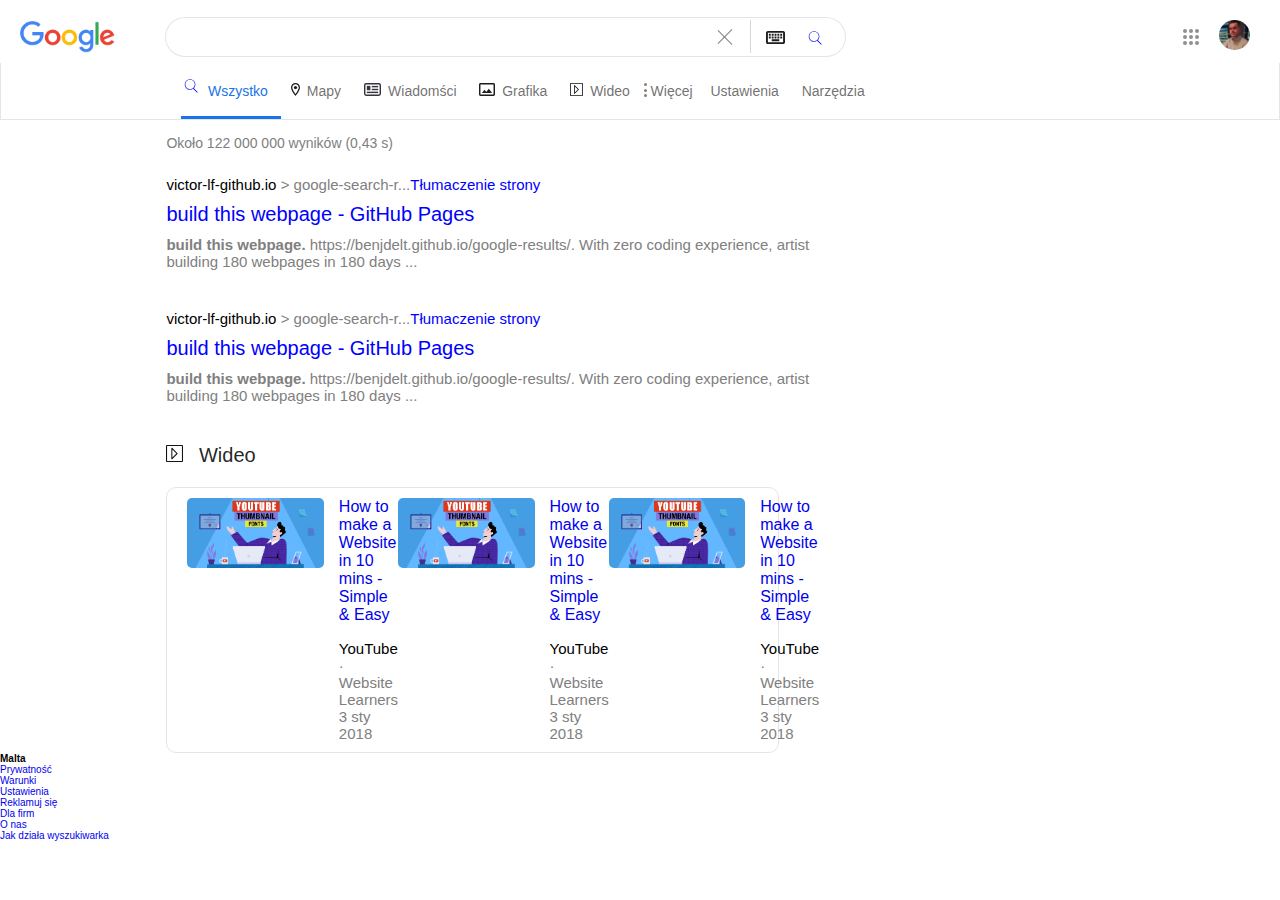
==== search/index.html @ 7e990cce "working on search page" ====
<!DOCTYPE html>
<html lang="en">
  <head>
    <meta charset="UTF-8" />
    <meta name="viewport" content="width=device-width, initial-scale=1.0" />
    <title>Google</title>
    <link rel="stylesheet" href="/search/style.css" />
  </head>
  <body>
    <header>
      <nav class="links">
        <img id="logo" src="/googlelogo_color_272x92dp.png" alt="logo" />
        <div class="search">
          <input class="input" type="search" name="search" id="search" />
          <div class="search-end">
            <div class="x">
              <div class="bar1"></div>
              <div class="bar2"></div>
            </div>
            <div class="bar3"></div>
            <div class="icons">
              <img class="search-icons" src="/icon/keyboard.svg" alt="" /><img
                class="search-icons lupa"
                src="/icon/search.svg"
              />
            </div>
          </div>
        </div>
        <div class="right-site">
          <a href="#">
            <div class="more">
              <div class="grid">
                <div class="box"></div>
                <div class="box"></div>
                <div class="box"></div>
                <div class="box"></div>
                <div class="box"></div>
                <div class="box"></div>
                <div class="box"></div>
                <div class="box"></div>
                <div class="box"></div>
              </div>
              <div class="circle"></div>
            </div>
          </a>

          <a href="#"
            ><img
              id="user_pic"
              src="/20191107_204001.jpg"
              height="40px"
              alt="Users picture"
          /></a>
        </div>
      </nav>
      <nav class="navigation">
        <ul>
          <li>
            <a class="active" href="#"
              ><img class="lupa" src="/icon/search.svg" alt="" />Wszystko</a
            >
            <div class="active-bar"></div>
          </li>
          <li>
            <a href="#"><img src="/icon/location.svg" alt="" />Mapy</a>
          </li>
          <li>
            <a href="#"><img src="/icon/news.svg" alt="" />Wiadomści</a>
          </li>
          <li>
            <a href="#"><img src="/icon/photo.svg" alt="" />Grafika</a>
          </li>
          <li>
            <a href="#"><img src="/icon/play.svg" alt="" />Wideo</a>
          </li>
          <li>
            <a href="#">
              <div class="wiecej">
                <div class="grid2">
                  <div class="box1"></div>
                  <div class="box1"></div>
                  <div class="box1"></div>
                </div>
                Więcej
              </div>
            </a>
          </li>
          <li><a class="setting" href="#">Ustawienia</a></li>
          <li><a href="#">Narzędzia</a></li>
        </ul>
      </nav>
    </header>

    <main>
      <h3>Około 122 000 000 wyników (0,43 s)</h3>
      <div class="search-result">
        <p class="first-line">
          victor-lf-github.io
          <span class="result-google">> google-search-r...</span
          ><span class="result-link">Tłumaczenie strony</span>
        </p>
        <p class="result-name">build this webpage - GitHub Pages</p>
        <p class="result-description">
          <span class="first-sentence">build this webpage.</span>
          https://benjdelt.github.io/google-results/. With zero coding
          experience, artist <br> building 180 webpages in 180 days ...
        </p>
      </div>
      <div class="search-result">
        <p class="first-line">
          victor-lf-github.io
          <span class="result-google">> google-search-r...</span
          ><span class="result-link">Tłumaczenie strony</span>
        </p>
        <p class="result-name">build this webpage - GitHub Pages</p>
        <p class="result-description">
          <span class="first-sentence">build this webpage.</span>
          https://benjdelt.github.io/google-results/. With zero coding
          experience, artist <br />
          building 180 webpages in 180 days ...
        </p>
      </div>
      <div class="title">
      <h2 class="wideo"><img class="playbutton" src="/icon/play.svg" > Wideo </h2>
    </div>
      <section class="video-block">
      
      <div class="video">
        <img class="yt-thumbnail" src="/youtubeThumbnail.png" alt="youtube Thumbnail">
        <div class="video-text">
          <h2 class="video-title"><a href="#">How to make a Website in 10 mins - Simple & Easy</a> </h2>
          <p>YouTube <span class="result-description">&middot; Website Learners <br>3 sty 2018 </span> </p>
            
        </div>
        <div class="video">
          <img class="yt-thumbnail" src="/youtubeThumbnail.png" alt="youtube Thumbnail">
          <div class="video-text">
            <h2 class="video-title"><a href="#">How to make a Website in 10 mins - Simple & Easy</a> </h2>
            <p>YouTube <span class="result-description">&middot; Website Learners <br>3 sty 2018 </span> </p>
              
          </div>
          <div class="video">
            <img class="yt-thumbnail" src="/youtubeThumbnail.png" alt="youtube Thumbnail">
            <div class="video-text">
              <h2 class="video-title"><a href="#">How to make a Website in 10 mins - Simple & Easy</a> </h2>
              <p>YouTube <span class="result-description">&middot; Website Learners <br>3 sty 2018 </span> </p>
                
            </div>

        
      </div>
    </section>
    </main>

    <footer>
      <h4>Malta</h4>
      <div class="footer">
        <ul class="footer-links">
          <li><a href="#">Prywatność</a></li>
          <li><a href="#">Warunki</a></li>
          <li><a href="#">Ustawienia</a></li>
        </ul>
        <ul class="footer-links-2">
          <li><a href="#">Reklamuj się</a></li>
          <li><a href="#">Dla firm</a></li>
          <li><a href="#">O nas</a></li>
          <li><a href="#">Jak działa wyszukiwarka</a></li>
        </ul>
      </div>
    </footer>
  </body>
</html>
---- search/style.css ----
* {
  margin: 0em;
  padding: 0em;
  box-sizing: border-box;
}
html {
  font-size: 62.5%;
  font-family: Arial, Helvetica, sans-serif;
}
img {
  height: 1.3rem;
}
p {
  font-size: 1.5rem;
}
a {
  text-decoration: none;
}
/* search bar and links */

header a {
  color: rgba(75, 74, 74, 0.788);

  font-size: 1.4rem;
  font-family: Arial, Helvetica, sans-serif;
}
.links {
  max-width: 100%;
  margin: 0 2rem;
  display: flex;
  align-items: center;
  justify-content: space-between;
  padding-top: 1rem;
}
.box1 {
  background-color: gray;
  height: 3px;
  width: 3px;
  border-radius: 50%;
}
.box {
  background-color: rgb(110, 108, 108);
  height: 4px;
  width: 4px;
  border-radius: 50%;
}

.grid {
  display: grid;
  grid-template-columns: repeat(3, 1fr);
  grid-template-rows: repeat(3, 1fr);
  grid-gap: 2px;
  margin-right: 2rem;
}
.grid2 {
  display: grid;
  grid-template-columns: 1fr;
  grid-template-rows: repeat(3, 1fr);
  grid-gap: 1px;
  margin-right: 0.4rem;
}
.x {
  display: inline-block;
  align-items: center;
}

.bar1,
.bar2 {
  width: 2rem;
  height: 0.1rem;

  background-color: gray;
}

.bar1 {
  transform: rotatez(-45deg);
}
.bar2 {
  transform: rotatez(45deg);
}
.bar3 {
  width: 0.14rem;
  height: 3.3rem;
  background-color: rgba(0, 0, 0, 0.158);
  margin: 0 1.5rem;
}
.search {
  display: flex;
  margin-left: 3rem;
  margin-right: auto;
  align-items: center;
}
.search:hover {
  box-shadow: 0 0 3px 3px rgba(75, 74, 74, 0.144);
  border-radius: 30px;
}
input {
  border: 1px rgba(0, 0, 0, 0.1) solid;
  border-radius: 30px;
  border-right: none;
  width: 55rem;
  height: 4rem;
  margin: auto;
  border-bottom-right-radius: 0;
  border-top-right-radius: 0;
}
.search-end {
  display: flex;
  align-items: center;
  border: 1px rgba(0, 0, 0, 0.1) solid;
  border-radius: 30px;
  border-left: none;
  border-bottom-left-radius: 0;
  border-top-left-radius: 0;
  height: 4rem;
}
.icons {
  display: flex;
  justify-content: space-evenly;
}
.search-icons {
  margin-right: 2rem;
  margin-top: 0.6rem;
}
.right-site {
  display: flex;
  margin: 1rem;
  align-items: center;
}
.more {
  position: relative;
}
.circle {
  position: absolute;
  top: -0.9rem;
  left: -0.9rem;
  background-color: rgba(255, 255, 255, 0.247);
  height: 3.5rem;
  width: 3.5rem;
  border-radius: 50%;
}
.circle:hover {
  display: block;
  position: absolute;
  top: -0.9rem;
  left: -0.9rem;
  background-color: rgba(188, 187, 206, 0.425);
  height: 3.5rem;
  width: 3.5rem;
  border-radius: 50%;
}
#logo {
  height: 3.2rem;
  margin-right: 2rem;
}
.lupa {
  height: 2rem;
  margin-top: 0.3rem;
}
#user_pic {
  height: 3rem;
  border-radius: 50%;
}
/* navigation bar */

.wiecej {
  display: flex;
  position: absolute;
  top: -1.3rem;
  right: -4rem;
}
.setting {
  margin-left: 3.5rem;
}
.navigation ul {
  margin-left: 17em;
}
.navigation ul li {
  display: inline-flex;
  list-style: none;
  margin: 1rem;
  text-align: center;
  position: relative;
}
.navigation img {
  margin-right: 0.7rem;
}
.navigation {
  border: 1px rgba(0, 0, 0, 0.1) solid;
  padding-bottom: 1rem;
  border-top: none;
}
.active {
  color: #1a73e8;
  font-weight: 500;
}
.active-bar {
  position: absolute;
  bottom: -2rem;
  height: 0.3rem;
  width: 10rem;
  background-color: #1a73e8;
}

/* result section */
main {
  width: 87%;

  margin-left: auto;
}
main h3 {
  font-weight: 100;
  color: gray;
  margin: 1.5rem 0 2.5rem 0;
  font-size: 1.4rem;
}
.search-result {
  margin-bottom: 4rem;
}
.first-line {
  margin: 1rem 0;
}
.result-google {
  color: gray;
  font-weight: 500;
}
.result-link {
  color: blue;
  font-weight: 500;
}
.result-name {
  font-size: 2rem;
  color: blue;
  margin-bottom: 1rem;
}
.result-description {
  color: gray;
}
.first-sentence {
  font-weight: 600;
}
/* video section */
.title {
  display: flex;
  align-items: center;
}
.playbutton {
  height: 1.7rem;
  margin-right: 1rem;
}
.wideo {
  font-size: 2rem;
  margin-bottom: 2rem;
  font-weight: 500;
  color: rgba(0, 0, 0, 0.87);
}
.video-block {
  display: flex;
  flex-direction: row;
  border: 1px rgba(0, 0, 0, 0.1) solid;
  width: 55%;
  border-radius: 10px;
  padding: 1rem 1rem 1rem 2rem;
}
.video {
  display: flex;
}
.yt-thumbnail {
  height: 7rem;
  border-radius: 5px;
  margin-right: 1.5rem;
}
.video-text {
  display: flex;
  flex-direction: column;
  justify-content: space-evenly;
}
.video-title {
  font-weight: 500;
  font-size: 1.6rem;
  margin-bottom: 1.6rem;
}
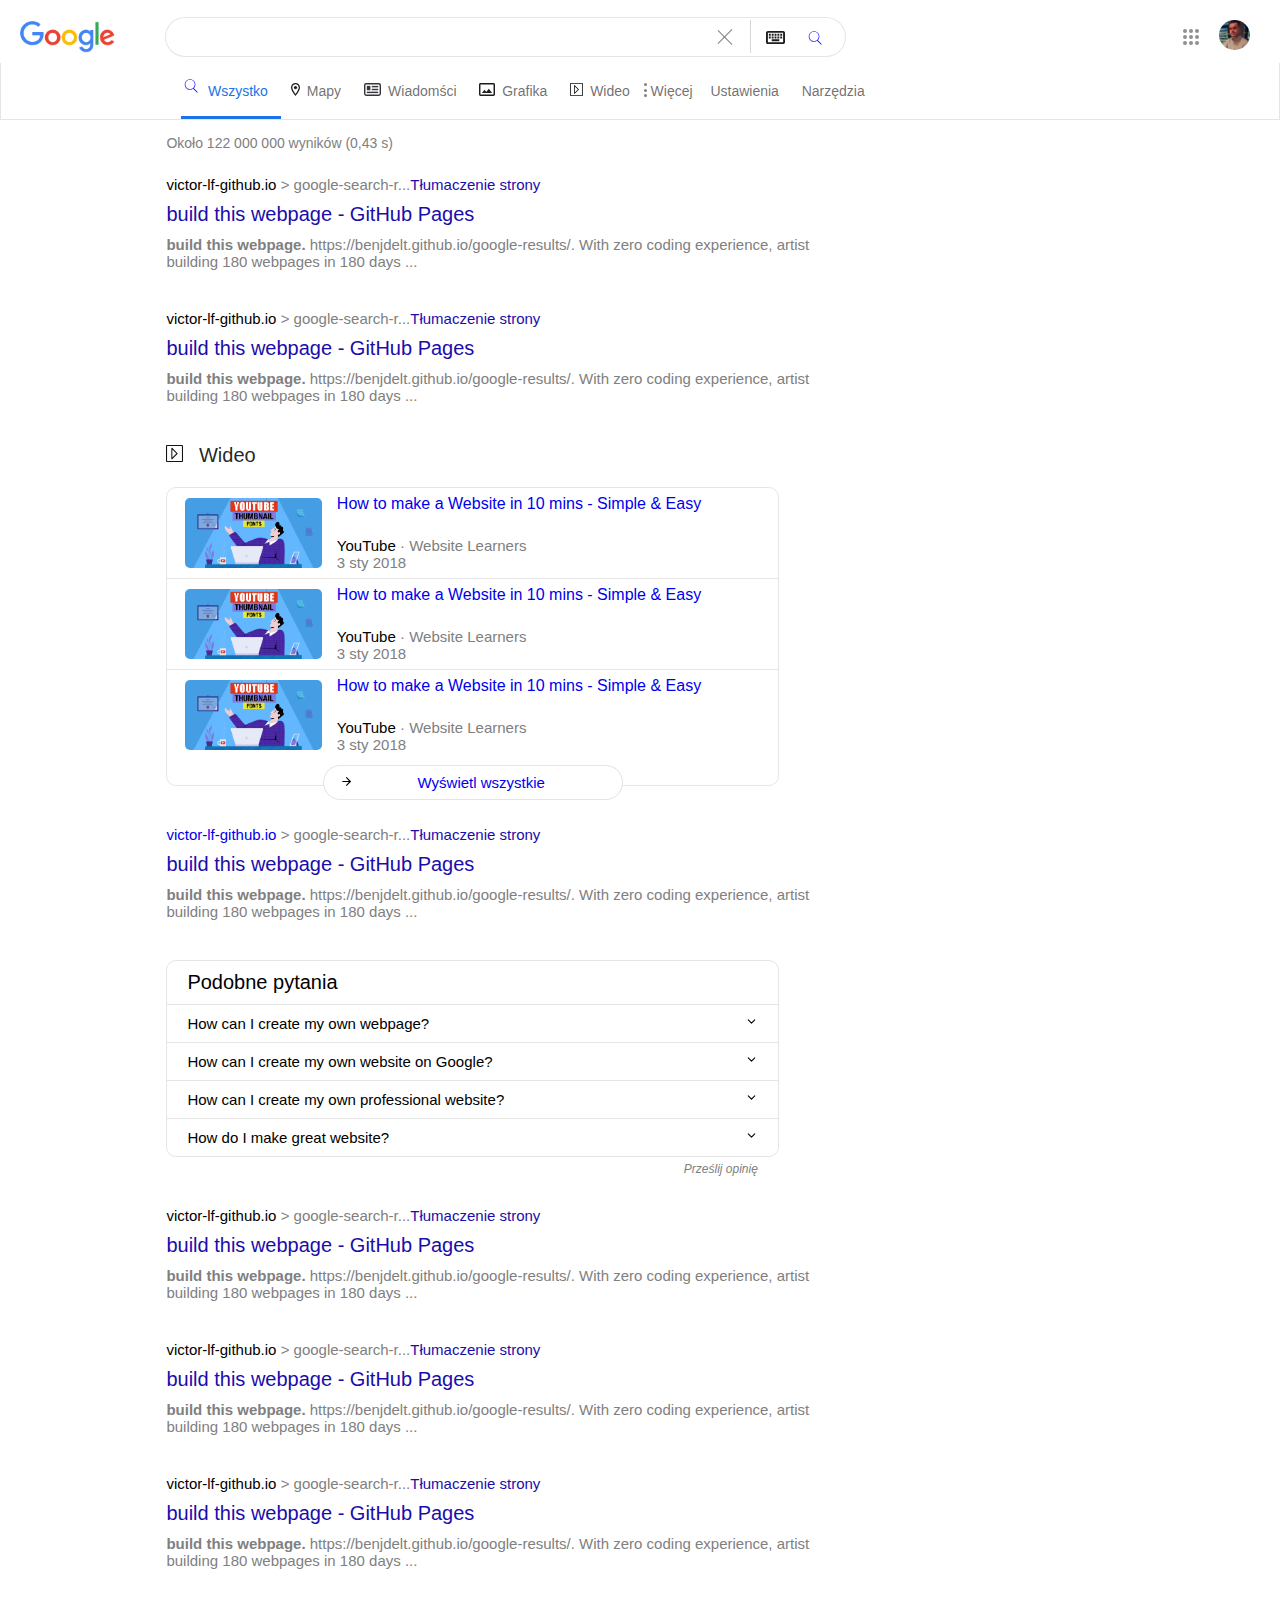
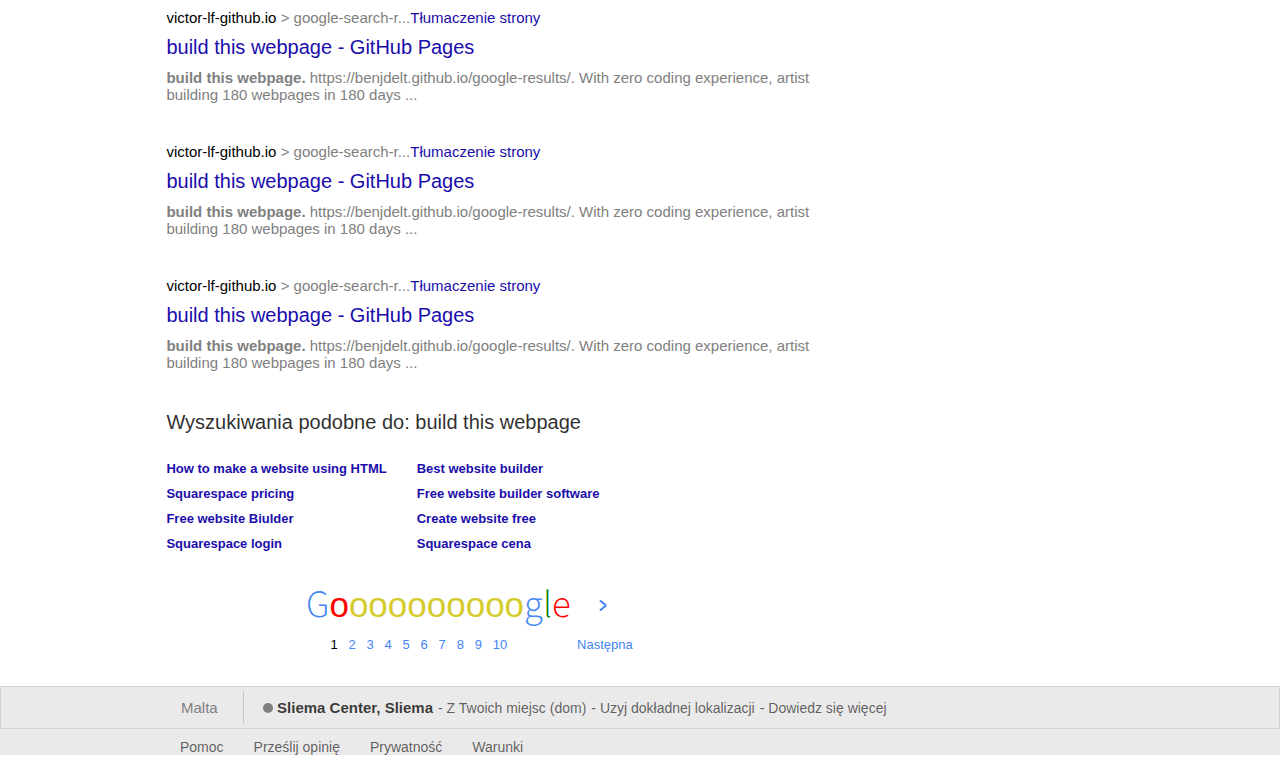
==== commit c555a36d: "finished search googlepage" ====
--- a/search/index.html
+++ b/search/index.html
@@ -4,55 +4,60 @@
     <meta charset="UTF-8" />
     <meta name="viewport" content="width=device-width, initial-scale=1.0" />
     <title>Google</title>
+    <link rel="preconnect" href="https://fonts.gstatic.com" />
+    <link
+      href="https://fonts.googleapis.com/css2?family=Noto+Sans+JP:wght@400&display=swap"
+      rel="stylesheet"
+    />
     <link rel="stylesheet" href="/search/style.css" />
   </head>
   <body>
+    <header class="links">
+      <img id="logo" src="/googlelogo_color_272x92dp.png" alt="logo" />
+      <div class="search">
+        <input class="input" type="search" name="search" id="search" />
+        <div class="search-end">
+          <div class="x">
+            <div class="bar1"></div>
+            <div class="bar2"></div>
+          </div>
+          <div class="bar3"></div>
+          <div class="icons">
+            <img class="search-icons" src="/icon/keyboard.svg" alt="" /><img
+              class="search-icons lupa"
+              src="/icon/search.svg"
+            />
+          </div>
+        </div>
+      </div>
+      <div class="right-site">
+        <a href="#">
+          <div class="more">
+            <div class="grid">
+              <div class="box"></div>
+              <div class="box"></div>
+              <div class="box"></div>
+              <div class="box"></div>
+              <div class="box"></div>
+              <div class="box"></div>
+              <div class="box"></div>
+              <div class="box"></div>
+              <div class="box"></div>
+            </div>
+            <div class="circle"></div>
+          </div>
+        </a>
+
+        <a href="#"
+          ><img
+            id="user_pic"
+            src="/20191107_204001.jpg"
+            height="40px"
+            alt="Users picture"
+        /></a>
+      </div>
+    </header>
     <header>
-      <nav class="links">
-        <img id="logo" src="/googlelogo_color_272x92dp.png" alt="logo" />
-        <div class="search">
-          <input class="input" type="search" name="search" id="search" />
-          <div class="search-end">
-            <div class="x">
-              <div class="bar1"></div>
-              <div class="bar2"></div>
-            </div>
-            <div class="bar3"></div>
-            <div class="icons">
-              <img class="search-icons" src="/icon/keyboard.svg" alt="" /><img
-                class="search-icons lupa"
-                src="/icon/search.svg"
-              />
-            </div>
-          </div>
-        </div>
-        <div class="right-site">
-          <a href="#">
-            <div class="more">
-              <div class="grid">
-                <div class="box"></div>
-                <div class="box"></div>
-                <div class="box"></div>
-                <div class="box"></div>
-                <div class="box"></div>
-                <div class="box"></div>
-                <div class="box"></div>
-                <div class="box"></div>
-                <div class="box"></div>
-              </div>
-              <div class="circle"></div>
-            </div>
-          </a>
-
-          <a href="#"
-            ><img
-              id="user_pic"
-              src="/20191107_204001.jpg"
-              height="40px"
-              alt="Users picture"
-          /></a>
-        </div>
-      </nav>
       <nav class="navigation">
         <ul>
           <li>
@@ -96,20 +101,21 @@
       <div class="search-result">
         <p class="first-line">
           victor-lf-github.io
-          <span class="result-google">> google-search-r...</span
-          ><span class="result-link">Tłumaczenie strony</span>
-        </p>
-        <p class="result-name">build this webpage - GitHub Pages</p>
-        <p class="result-description">
-          <span class="first-sentence">build this webpage.</span>
-          https://benjdelt.github.io/google-results/. With zero coding
-          experience, artist <br> building 180 webpages in 180 days ...
-        </p>
-      </div>
-      <div class="search-result">
-        <p class="first-line">
-          victor-lf-github.io
-          <span class="result-google">> google-search-r...</span
+          <span class="result-google"> &gt; google-search-r...</span
+          ><span class="result-link">Tłumaczenie strony</span>
+        </p>
+        <p class="result-name">build this webpage - GitHub Pages</p>
+        <p class="result-description">
+          <span class="first-sentence">build this webpage.</span>
+          https://benjdelt.github.io/google-results/. With zero coding
+          experience, artist <br />
+          building 180 webpages in 180 days ...
+        </p>
+      </div>
+      <div class="search-result">
+        <p class="first-line">
+          victor-lf-github.io
+          <span class="result-google">&gt; google-search-r...</span
           ><span class="result-link">Tłumaczenie strony</span>
         </p>
         <p class="result-name">build this webpage - GitHub Pages</p>
@@ -121,52 +127,266 @@
         </p>
       </div>
       <div class="title">
-      <h2 class="wideo"><img class="playbutton" src="/icon/play.svg" > Wideo </h2>
-    </div>
-      <section class="video-block">
+        <h2 class="wideo">
+          <img class="playbutton" src="/icon/play.svg" /> Wideo
+        </h2>
+      </div>
+      <section class="video-section">
+        <div class="video">
+          <img
+            class="yt-thumbnail"
+            src="/youtubeThumbnail.png"
+            alt="youtube Thumbnail"
+          />
+          <div class="video-text">
+            <h2 class="video-title">
+              <a href="#">How to make a Website in 10 mins - Simple & Easy</a>
+            </h2>
+            <p>
+              YouTube
+              <span class="result-description"
+                >&middot; Website Learners <br />3 sty 2018
+              </span>
+            </p>
+          </div>
+        </div>
+        <div class="video">
+          <img
+            class="yt-thumbnail"
+            src="/youtubeThumbnail.png"
+            alt="youtube Thumbnail"
+          />
+          <div class="video-text">
+            <h2 class="video-title">
+              <a href="#">How to make a Website in 10 mins - Simple & Easy</a>
+            </h2>
+            <p>
+              YouTube
+              <span class="result-description"
+                >&middot; Website Learners <br />3 sty 2018
+              </span>
+            </p>
+          </div>
+        </div>
+        <div class="video">
+          <img
+            class="yt-thumbnail"
+            src="/youtubeThumbnail.png"
+            alt="youtube Thumbnail"
+          />
+          <div class="video-text">
+            <h2 class="video-title">
+              <a href="#">How to make a Website in 10 mins - Simple & Easy</a>
+            </h2>
+            <p>
+              YouTube
+              <span class="result-description"
+                >&middot; Website Learners <br />3 sty 2018
+              </span>
+            </p>
+          </div>
+        </div>
+
+        <a class="show-more" href="#"
+          ><img src="/icon/arrow.svg" /> Wyświetl wszystkie</a
+        >
+      </section>
+      <a href="#"><div class="search-result">
+        <p class="first-line">
+          victor-lf-github.io
+          <span class="result-google">&gt; google-search-r...</span
+          ><span class="result-link">Tłumaczenie strony</span>
+        </p>
+        <p class="result-name">build this webpage - GitHub Pages</p>
+        <p class="result-description">
+          <span class="first-sentence">build this webpage.</span>
+          https://benjdelt.github.io/google-results/. With zero coding
+          experience, artist <br />
+          building 180 webpages in 180 days ...
+        </p>
+      </div></a>
       
-      <div class="video">
-        <img class="yt-thumbnail" src="/youtubeThumbnail.png" alt="youtube Thumbnail">
-        <div class="video-text">
-          <h2 class="video-title"><a href="#">How to make a Website in 10 mins - Simple & Easy</a> </h2>
-          <p>YouTube <span class="result-description">&middot; Website Learners <br>3 sty 2018 </span> </p>
-            
-        </div>
-        <div class="video">
-          <img class="yt-thumbnail" src="/youtubeThumbnail.png" alt="youtube Thumbnail">
-          <div class="video-text">
-            <h2 class="video-title"><a href="#">How to make a Website in 10 mins - Simple & Easy</a> </h2>
-            <p>YouTube <span class="result-description">&middot; Website Learners <br>3 sty 2018 </span> </p>
-              
-          </div>
-          <div class="video">
-            <img class="yt-thumbnail" src="/youtubeThumbnail.png" alt="youtube Thumbnail">
-            <div class="video-text">
-              <h2 class="video-title"><a href="#">How to make a Website in 10 mins - Simple & Easy</a> </h2>
-              <p>YouTube <span class="result-description">&middot; Website Learners <br>3 sty 2018 </span> </p>
-                
-            </div>
-
-        
-      </div>
-    </section>
+      <section class="questions">
+        <h2>Podobne pytania</h2>
+        <div class="question">
+          <p>How can I create my own webpage?</p>
+          <img src="/icon/down.svg" />
+        </div>
+        <div class="question">
+          <p>How can I create my own website on Google?</p>
+          <img src="/icon/down.svg" />
+        </div>
+        <div class="question">
+          <p>How can I create my own professional website?</p>
+          <img src="/icon/down.svg" />
+        </div>
+        <div class="question">
+          <p>How do I make great website?</p>
+          <img src="/icon/down.svg" />
+        </div>
+
+        <p class="opinion">Prześlij opinię</p>
+      </section>
+      <div class="search-result">
+        <p class="first-line">
+          victor-lf-github.io
+          <span class="result-google">&gt; google-search-r...</span
+          ><span class="result-link">Tłumaczenie strony</span>
+        </p>
+        <p class="result-name">build this webpage - GitHub Pages</p>
+        <p class="result-description">
+          <span class="first-sentence">build this webpage.</span>
+          https://benjdelt.github.io/google-results/. With zero coding
+          experience, artist <br />
+          building 180 webpages in 180 days ...
+        </p>
+      </div>
+      <div class="search-result">
+        <p class="first-line">
+          victor-lf-github.io
+          <span class="result-google">&gt; google-search-r...</span
+          ><span class="result-link">Tłumaczenie strony</span>
+        </p>
+        <p class="result-name">build this webpage - GitHub Pages</p>
+        <p class="result-description">
+          <span class="first-sentence">build this webpage.</span>
+          https://benjdelt.github.io/google-results/. With zero coding
+          experience, artist <br />
+          building 180 webpages in 180 days ...
+        </p>
+      </div>
+      <div class="search-result">
+        <p class="first-line">
+          victor-lf-github.io
+          <span class="result-google">&gt; google-search-r...</span
+          ><span class="result-link">Tłumaczenie strony</span>
+        </p>
+        <p class="result-name">build this webpage - GitHub Pages</p>
+        <p class="result-description">
+          <span class="first-sentence">build this webpage.</span>
+          https://benjdelt.github.io/google-results/. With zero coding
+          experience, artist <br />
+          building 180 webpages in 180 days ...
+        </p>
+      </div>
+      <div class="search-result">
+        <p class="first-line">
+          victor-lf-github.io
+          <span class="result-google">&gt; google-search-r...</span
+          ><span class="result-link">Tłumaczenie strony</span>
+        </p>
+        <p class="result-name">build this webpage - GitHub Pages</p>
+        <p class="result-description">
+          <span class="first-sentence">build this webpage.</span>
+          https://benjdelt.github.io/google-results/. With zero coding
+          experience, artist <br />
+          building 180 webpages in 180 days ...
+        </p>
+      </div>
+      <div class="search-result">
+        <p class="first-line">
+          victor-lf-github.io
+          <span class="result-google">&gt; google-search-r...</span
+          ><span class="result-link">Tłumaczenie strony</span>
+        </p>
+        <p class="result-name">build this webpage - GitHub Pages</p>
+        <p class="result-description">
+          <span class="first-sentence">build this webpage.</span>
+          https://benjdelt.github.io/google-results/. With zero coding
+          experience, artist <br />
+          building 180 webpages in 180 days ...
+        </p>
+      </div>
+      <div class="search-result">
+        <p class="first-line">
+          victor-lf-github.io
+          <span class="result-google">&gt; google-search-r...</span
+          ><span class="result-link">Tłumaczenie strony</span>
+        </p>
+        <p class="result-name">build this webpage - GitHub Pages</p>
+        <p class="result-description">
+          <span class="first-sentence">build this webpage.</span>
+          https://benjdelt.github.io/google-results/. With zero coding
+          experience, artist <br />
+          building 180 webpages in 180 days ...
+        </p>
+      </div>
+      <h2 class="similars">Wyszukiwania podobne do: build this webpage</h2>
+      <div class="similar">
+        <ul>
+          <li><a href="#">How to make a website using HTML</a></li>
+          <li><a href="#">Squarespace pricing</a></li>
+          <li><a href="#">Free website Biulder</a></li>
+          <li><a href="#">Squarespace login</a></li>
+        </ul>
+        <ul>
+          <li><a href="#">Best website builder</a></li>
+          <li><a href="#">Free website builder software</a></li>
+          <li><a href="#">Create website free</a></li>
+          <li><a href="#">Squarespace cena</a></li>
+        </ul>
+      </div>
+      <div class="gogle">
+        <div>
+          <h2 class="google">
+            <span style="color: #4285f4">G</span
+            ><span style="font-family: Arial, Helvetica, sans-serif; color: red"
+              >o</span
+            ><span
+              style="
+                font-family: Arial, Helvetica, sans-serif;
+                color: rgb(214, 203, 45);
+              "
+              >ooooooooo</span
+            ><span style="color: #4285f4">g</span
+            ><span style="color: green">l</span
+            ><span style="color: red">e</span>
+          </h2>
+
+          <ul class="numbers">
+            <li>
+              <a href="#"><span style="color: black">1</span></a>
+            </li>
+            <li><a href="#">2</a></li>
+            <li><a href="#">3</a></li>
+            <li><a href="#">4</a></li>
+            <li><a href="#">5</a></li>
+            <li><a href="#">6</a></li>
+            <li><a href="#">7</a></li>
+            <li><a href="#">8</a></li>
+            <li><a href="#">9</a></li>
+            <li><a href="#">10</a></li>
+          </ul>
+        </div>
+        <div class="next">
+          <a class="gtbutton" href="#"
+            ><div class="gtbutton">
+              <div class="nextbutton1"></div>
+              <div class="nextbutton2"></div></div
+          ></a>
+          <a href="#">Następna</a>
+        </div>
+      </div>
     </main>
 
     <footer>
-      <h4>Malta</h4>
-      <div class="footer">
-        <ul class="footer-links">
-          <li><a href="#">Prywatność</a></li>
-          <li><a href="#">Warunki</a></li>
-          <li><a href="#">Ustawienia</a></li>
+      <nav class="footer">
+        <h2>Malta</h2>
+        <div class="bar3"></div>
+        <ul>
+          <li><div class="gray-dot"></div></li>
+          <li><p>Sliema Center, Sliema</p></li>
+          <li><a href="#">- Z Twoich miejsc (dom)</a></li>
+          <li><a href="#">- Uzyj dokładnej lokalizacji</a></li>
+          <li><a href="#"> - Dowiedz się więcej</a></li>
         </ul>
-        <ul class="footer-links-2">
-          <li><a href="#">Reklamuj się</a></li>
-          <li><a href="#">Dla firm</a></li>
-          <li><a href="#">O nas</a></li>
-          <li><a href="#">Jak działa wyszukiwarka</a></li>
-        </ul>
-      </div>
+      </nav>
+      <ul class="footer-links">
+        <li><a href="#">Pomoc</a></li>
+        <li><a href="#">Prześlij opinię</a></li>
+        <li><a href="#">Prywatność</a></li>
+        <li><a href="#">Warunki</a></li>
+      </ul>
     </footer>
   </body>
 </html>
--- a/search/style.css
+++ b/search/style.css
@@ -25,6 +25,10 @@
   font-family: Arial, Helvetica, sans-serif;
 }
 .links {
+  position: sticky;
+  top: 0em;
+  z-index: 10;
+  background: white;
   max-width: 100%;
   margin: 0 2rem;
   display: flex;
@@ -225,12 +229,12 @@
   font-weight: 500;
 }
 .result-link {
-  color: blue;
+  color: #1a0dab;
   font-weight: 500;
 }
 .result-name {
   font-size: 2rem;
-  color: blue;
+  color: #1a0dab;
   margin-bottom: 1rem;
 }
 .result-description {
@@ -254,21 +258,25 @@
   font-weight: 500;
   color: rgba(0, 0, 0, 0.87);
 }
-.video-block {
-  display: flex;
-  flex-direction: row;
+.video-section {
+  position: relative;
   border: 1px rgba(0, 0, 0, 0.1) solid;
   width: 55%;
   border-radius: 10px;
-  padding: 1rem 1rem 1rem 2rem;
+  padding-bottom: 2.5rem;
+  margin-bottom: 4rem;
 }
 .video {
   display: flex;
+  border-bottom: 1px rgba(0, 0, 0, 0.1) solid;
+}
+.video:nth-child(3) {
+  border-bottom: none;
 }
 .yt-thumbnail {
   height: 7rem;
   border-radius: 5px;
-  margin-right: 1.5rem;
+  margin: 1rem 1.5rem 1rem 1.8rem;
 }
 .video-text {
   display: flex;
@@ -280,3 +288,193 @@
   font-size: 1.6rem;
   margin-bottom: 1.6rem;
 }
+.show-more {
+  position: absolute;
+  font-size: 1.5rem;
+  font-weight: 100;
+  bottom: -1.5rem;
+  margin-left: auto;
+  margin-right: auto;
+  left: 0;
+  right: 0;
+  text-align: center;
+  background-color: white;
+  width: 30rem;
+  height: 3.5rem;
+  border: 1px rgba(0, 0, 0, 0.1) solid;
+  border-radius: 100px;
+  padding-top: 0.8rem;
+  
+}
+.show-more img{
+  margin: 0 6rem 0 -6rem;
+}
+.questions{
+  position: relative;
+  border: 1px rgba(0, 0, 0, 0.1) solid;
+  width: 55%;
+  border-radius: 10px;
+  margin-bottom: 5rem;
+}
+.question:nth-child(5){
+  border-bottom: none;
+}
+.questions h2{
+  font-size: 2rem;
+  font-weight: 200;
+  padding: 1rem 2rem;
+  border-bottom: 1px rgba(0, 0, 0, 0.1) solid;
+}
+.question{
+  display: flex;
+  justify-content: space-between;
+  padding: 1rem 2rem;
+  border-bottom: 1px rgba(0, 0, 0, 0.1) solid;
+  font-weight: 300;
+}
+.opinion{
+  position: absolute;
+  right: 2rem;
+  bottom: -2rem;
+  font-size: 1.2rem;
+  font-style: italic;
+  color: gray;
+  font-weight: 500;
+}
+.similars{
+  font-size: 2rem;
+  font-weight: 200;
+  color: rgba(0, 0, 0, 0.836);
+  margin-bottom: 2.7rem;
+}
+.similar{
+  display: flex;
+  font-size: 1.3rem;
+  font-weight: 600;
+  color: blue;
+  
+}
+.similar ul {
+  list-style: none;
+
+}
+.similar ul li{
+  margin: 0 3rem 1rem 0;
+  
+}
+.similar ul li a{
+  color: #1a0dab;
+}
+.gogle{
+display: flex;
+}
+.google{
+  
+  margin: 1.5rem 0rem 1rem 14rem;
+  font-size: 3.5rem;
+  font-weight: 200;
+  font-family: 'Noto Sans JP', sans-serif;;
+}
+.numbers{
+  list-style: none;
+  font-size: 1.3rem;
+  display: flex;
+  margin: 0 0 0 16.4rem;
+  color: #4285f4;
+}
+.numbers a{
+  margin-right: 1.08rem;
+  color: #4285f4
+
+}
+
+.next{
+  display: flex;
+  font-size: 1.3rem;
+  height: 5em;
+  font-weight: 500;
+  flex-direction: column;
+  margin: 3rem 2rem;
+  color: #4285f4;
+  
+}
+.gtbutton{
+  display: flex;
+  flex-direction: column;
+  margin-top: 0.2rem;
+  margin-left: 0.5rem;
+}
+.nextbutton1{
+  margin-bottom: -0.3rem;
+  height: 0.8rem;
+  width: 0.2rem;
+  background-color: #4285f4;
+  transform: rotateZ(-50deg);
+  transform: translateY(10deg);
+}
+.nextbutton2{
+  height: 0.8rem;
+  width: 0.2rem;
+  background-color: #4285f4;
+  transform: rotateZ(50deg);
+}
+.next a{
+  margin: 0.55rem;
+  padding-bottom: 1.4rem;
+  color: #4285f4
+}
+.next a:nth-child(2){
+  margin-left: -1.4rem;
+}
+footer{
+  background-color: rgba(168, 166, 166, 0.233);
+  max-height: min-content;
+}
+.footer{
+  padding-left: 17rem;
+  display: flex;
+  align-items: center;
+  border: 1px rgba(0, 0, 0, 0.1) solid;
+  
+}
+.gray-dot{
+  width: 10px;
+  height: 10px;
+  background-color: gray;
+  border-radius: 50%;
+  margin: 4px;
+}
+.footer h2{
+  font-weight: 100;
+  color: gray;
+  margin: 1.2rem 1rem;
+}
+.footer ul{
+  list-style: none;
+  display: flex;
+  align-items: center;
+}
+footer p{
+  font-weight: 600;
+  color: rgba(0, 0, 0, 0.767);
+}
+.footer a {
+  color: rgba(0, 0, 0, 0.616);
+  font-size: 1.4rem;
+  margin-left: 0.5rem;
+  font-weight: 300;
+}
+.footer-links{
+  display: flex;
+  list-style: none;
+  padding-left: 17rem;
+  font-size: 1.4rem;
+  margin: 1rem;
+}
+.footer-links a{
+  margin-right: 3rem;
+  color: rgba(0, 0, 0, 0.616);
+  font-weight: 500;
+}
+
+
